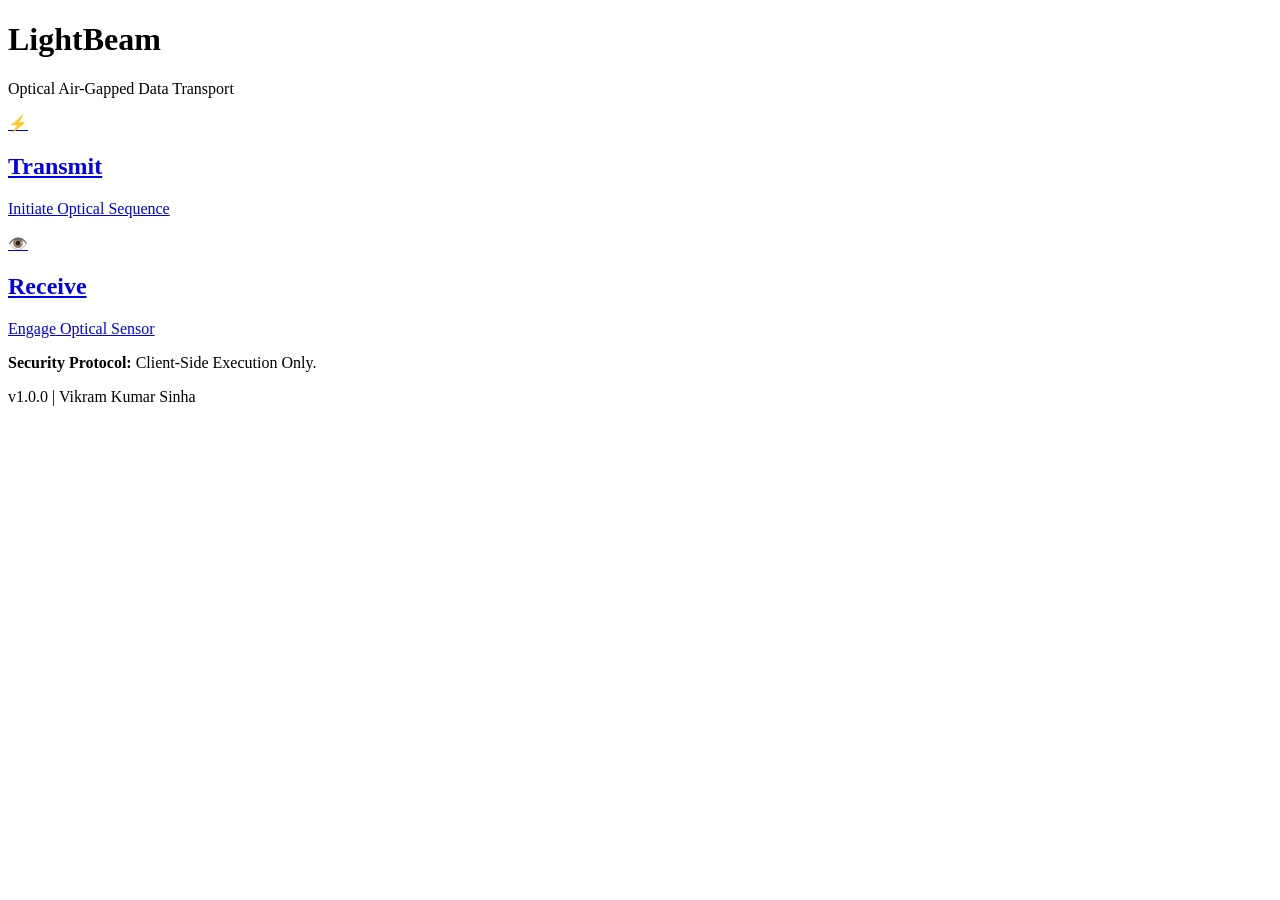
==== index.html @ a94eb3f3 "Create index.html" ====
<!DOCTYPE html>
<html lang="en">
<head>
    <meta charset="UTF-8">
    <meta name="viewport" content="width=device-width, initial-scale=1.0">
    <meta http-equiv="X-UA-Compatible" content="ie=edge">
    
    <meta http-equiv="Content-Security-Policy" content="default-src 'self'; script-src 'self' https://cdn.jsdelivr.net https://cdnjs.cloudflare.com; style-src 'self' 'unsafe-inline'; img-src 'self' data:; object-src 'none'; base-uri 'self'; form-action 'self';">
    
    <meta http-equiv="X-Content-Type-Options" content="nosniff">
    
    <meta name="referrer" content="no-referrer">

    <title>LightBeam | Secure Air-Gapped Data Transport</title>
    <meta name="description" content="LightBeam: An optical, air-gapped file transfer tool running entirely in the browser. Zero server, zero logs, zero footprint.">
    <meta name="author" content="Vikram Kumar Sinha">
    <link rel="canonical" href="https://thevikramsinha.github.io/lightbeam/">

    <link rel="manifest" href="manifest.json">
    
    <link rel="icon" type="image/svg+xml" href="favicon.svg">

    <link rel="stylesheet" href="css/style.css">

    <script type="application/ld+json">
    {
      "@context": "https://schema.org",
      "@type": "SoftwareApplication",
      "name": "LightBeam",
      "operatingSystem": "Browser",
      "applicationCategory": "SecurityUtility",
      "author": {
        "@type": "Person",
        "name": "Vikram Kumar Sinha"
      },
      "description": "Optical air-gapped file transfer tool."
    }
    </script>
</head>
<body>
    <div class="container">
        <header>
            <h1 class="glitch" data-text="LightBeam">LightBeam</h1>
            <p class="subtitle">Optical Air-Gapped Data Transport</p>
        </header>
        
        <main class="grid-menu">
            <a href="sender.html" class="card sender-card">
                <div class="icon">⚡</div>
                <h2>Transmit</h2>
                <p>Initiate Optical Sequence</p>
            </a>

            <a href="receiver.html" class="card receiver-card">
                <div class="icon">👁️</div>
                <h2>Receive</h2>
                <p>Engage Optical Sensor</p>
            </a>
        </main>
        
        <footer>
            <p><strong>Security Protocol:</strong> Client-Side Execution Only.</p>
            <p class="version">v1.0.0 | Vikram Kumar Sinha</p>
        </footer>
    </div>

    <script>
        if ('serviceWorker' in navigator) {
            window.addEventListener('load', () => {
                navigator.serviceWorker.register('sw.js')
                    .then(reg => console.log('SW registered: ', reg.scope))
                    .catch(err => console.error('SW registration failed: ', err));
            });
        }
    </script>
</body>
</html>
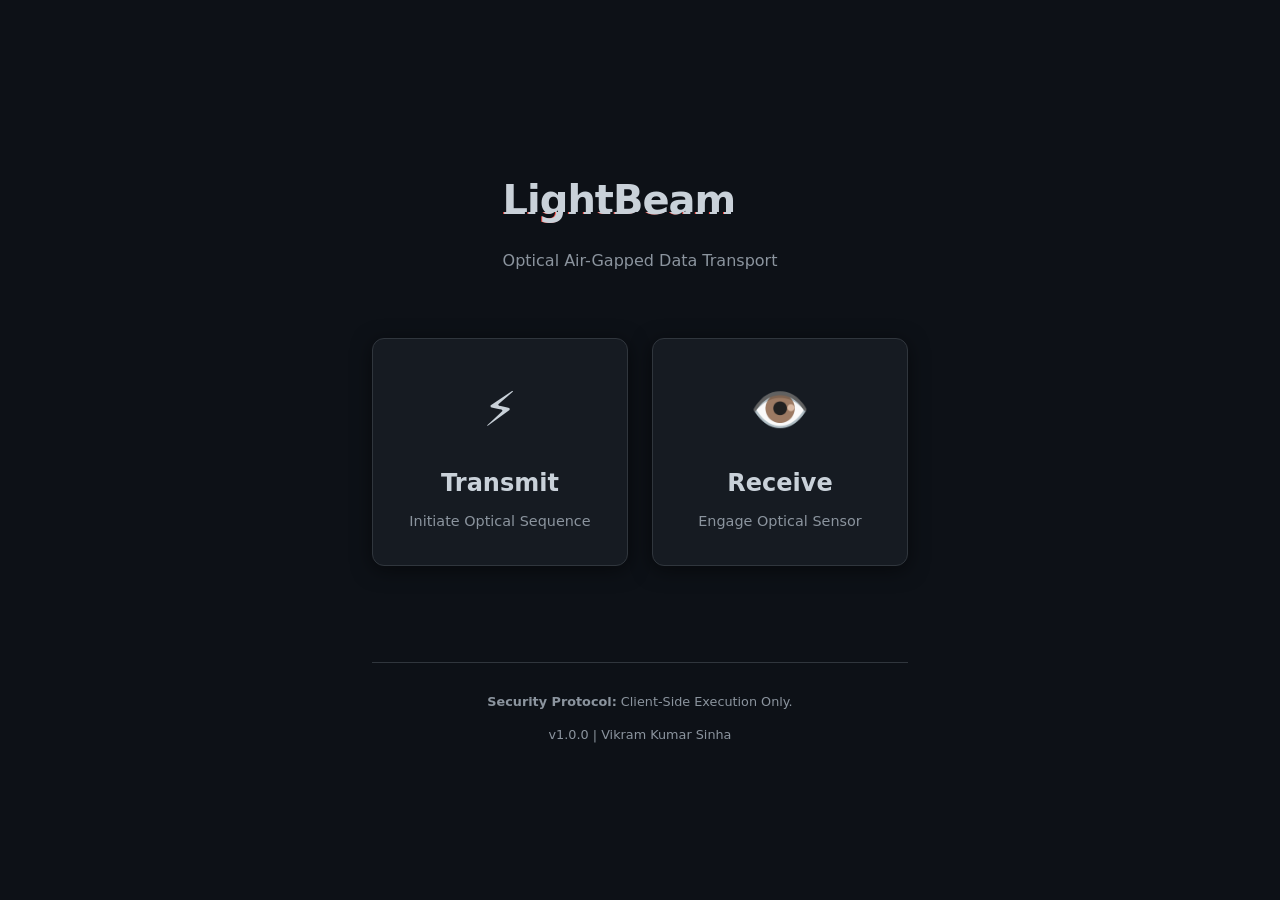
==== commit 2e92a954: "Update index.html" ====
--- a/index.html
+++ b/index.html
@@ -12,6 +12,7 @@
     <meta name="referrer" content="no-referrer">
 
     <title>LightBeam | Secure Air-Gapped Data Transport</title>
+    <link rel="icon" type="image/svg+xml" href="favicon.svg">
     <meta name="description" content="LightBeam: An optical, air-gapped file transfer tool running entirely in the browser. Zero server, zero logs, zero footprint.">
     <meta name="author" content="Vikram Kumar Sinha">
     <link rel="canonical" href="https://thevikramsinha.github.io/lightbeam/">
--- a/css/style.css
+++ b/css/style.css
@@ -0,0 +1,247 @@
+/* =========================================
+   1. CORE VARIABLES & RESET
+   ========================================= */
+:root {
+    /* "Canvas" Palette - Dark Mode Optimized */
+    --bg-core: #0d1117;       /* Deep Charcoal */
+    --bg-card: #161b22;       /* Lighter Charcoal */
+    --text-main: #c9d1d9;     /* Off-White */
+    --text-muted: #8b949e;
+    
+    /* Accents */
+    --accent-primary: #58a6ff; /* Neon Blue (Sender focus) */
+    --accent-success: #2ea043; /* Green (Receiver focus) */
+    --accent-alert: #f85149;   /* Red (Errors) */
+    
+    /* Functional */
+    --border: #30363d;
+    --shadow: 0 4px 20px rgba(0, 0, 0, 0.5);
+    --font-stack: system-ui, -apple-system, BlinkMacSystemFont, 'Segoe UI', Roboto, Oxygen, Ubuntu, Cantarell, 'Open Sans', 'Helvetica Neue', sans-serif;
+}
+
+* {
+    box-sizing: border-box;
+}
+
+body {
+    background-color: var(--bg-core);
+    color: var(--text-main);
+    font-family: var(--font-stack);
+    margin: 0;
+    padding: 0;
+    line-height: 1.6;
+    min-height: 100vh;
+    display: flex;
+    flex-direction: column;
+    align-items: center;
+    justify-content: center;
+}
+
+/* =========================================
+   2. LAYOUT UTILITIES
+   ========================================= */
+.container {
+    width: 100%;
+    max-width: 600px;
+    padding: 2rem;
+    display: flex;
+    flex-direction: column;
+    align-items: center;
+}
+
+.grid-menu {
+    display: grid;
+    grid-template-columns: 1fr 1fr;
+    gap: 1.5rem;
+    width: 100%;
+    margin: 2rem 0;
+}
+
+/* Mobile Responsiveness */
+@media (max-width: 600px) {
+    .grid-menu {
+        grid-template-columns: 1fr;
+    }
+    .container {
+        padding: 1rem;
+    }
+}
+
+/* =========================================
+   3. COMPONENTS
+   ========================================= */
+
+/* Cards (Sender/Receiver Buttons) */
+.card {
+    background: var(--bg-card);
+    border: 1px solid var(--border);
+    border-radius: 12px;
+    padding: 2rem;
+    text-align: center;
+    text-decoration: none;
+    color: var(--text-main);
+    transition: all 0.2s ease-in-out;
+    cursor: pointer;
+    box-shadow: var(--shadow);
+}
+
+.card:hover {
+    transform: translateY(-4px);
+    border-color: var(--accent-primary);
+    box-shadow: 0 8px 30px rgba(88, 166, 255, 0.2);
+}
+
+.sender-card:hover { border-color: var(--accent-primary); }
+.receiver-card:hover { border-color: var(--accent-success); }
+
+.card .icon {
+    font-size: 3rem;
+    margin-bottom: 1rem;
+}
+
+.card h2 {
+    margin: 0 0 0.5rem 0;
+    font-size: 1.5rem;
+}
+
+.card p {
+    margin: 0;
+    color: var(--text-muted);
+    font-size: 0.9rem;
+}
+
+/* Buttons */
+.btn {
+    display: inline-block;
+    background: var(--bg-card);
+    color: var(--accent-primary);
+    border: 1px solid var(--accent-primary);
+    padding: 12px 24px;
+    border-radius: 6px;
+    font-weight: 600;
+    cursor: pointer;
+    font-size: 1rem;
+    transition: background 0.2s;
+    text-decoration: none;
+    margin-top: 1rem;
+}
+
+.btn:hover {
+    background: rgba(88, 166, 255, 0.1);
+}
+
+.btn:active {
+    transform: scale(0.98);
+}
+
+/* Form Inputs */
+input[type="file"] {
+    background: var(--bg-card);
+    padding: 1rem;
+    border-radius: 6px;
+    border: 1px solid var(--border);
+    width: 100%;
+    color: var(--text-muted);
+}
+
+/* QR Canvas Container */
+.canvas-wrapper {
+    background: white; /* STRICT REQUIREMENT: QR needs white bg */
+    padding: 20px;
+    border-radius: 8px;
+    margin: 2rem 0;
+    box-shadow: 0 0 20px rgba(255, 255, 255, 0.1);
+}
+
+#qr-canvas {
+    display: block;
+    width: 100%;
+    max-width: 350px;
+    height: auto;
+}
+
+/* Video Preview (Mirrored) */
+#video-preview {
+    width: 100%;
+    border-radius: 12px;
+    background: #000;
+    transform: scaleX(-1); /* UX: Mirror the user so it feels natural */
+    border: 2px solid var(--border);
+}
+
+/* Progress Bar */
+.progress-track {
+    width: 100%;
+    height: 8px;
+    background: var(--bg-card);
+    border-radius: 4px;
+    overflow: hidden;
+    margin-top: 1rem;
+}
+
+.progress-fill {
+    height: 100%;
+    background: var(--accent-success);
+    width: 0%;
+    transition: width 0.3s ease;
+}
+
+/* Footer & Typography */
+h1 { font-size: 2.5rem; margin-bottom: 0.5rem; letter-spacing: -1px; }
+.subtitle { color: var(--text-muted); margin-bottom: 2rem; }
+
+footer {
+    margin-top: 4rem;
+    text-align: center;
+    font-size: 0.8rem;
+    color: var(--text-muted);
+    border-top: 1px solid var(--border);
+    padding-top: 1rem;
+    width: 100%;
+}
+
+/* =========================================
+   4. ANIMATIONS & EFFECTS
+   ========================================= */
+.glitch {
+    position: relative;
+    color: var(--text-main);
+}
+
+.glitch::before, .glitch::after {
+    content: attr(data-text);
+    position: absolute;
+    top: 0;
+    left: 0;
+    width: 100%;
+    height: 100%;
+    background: var(--bg-core);
+}
+
+.glitch::before {
+    left: 2px;
+    text-shadow: -1px 0 var(--accent-primary);
+    clip: rect(44px, 450px, 56px, 0);
+    animation: glitch-anim 5s infinite linear alternate-reverse;
+}
+
+.glitch::after {
+    left: -2px;
+    text-shadow: -1px 0 var(--accent-alert);
+    clip: rect(44px, 450px, 56px, 0);
+    animation: glitch-anim2 5s infinite linear alternate-reverse;
+}
+
+@keyframes glitch-anim {
+    0% { clip: rect(11px, 9999px, 34px, 0); }
+    5% { clip: rect(87px, 9999px, 99px, 0); }
+    10% { clip: rect(2px, 9999px, 6px, 0); }
+    100% { clip: rect(65px, 9999px, 12px, 0); }
+}
+
+@keyframes glitch-anim2 {
+    0% { clip: rect(66px, 9999px, 20px, 0); }
+    5% { clip: rect(4px, 9999px, 95px, 0); }
+    10% { clip: rect(55px, 9999px, 76px, 0); }
+    100% { clip: rect(10px, 9999px, 2px, 0); }
+}
